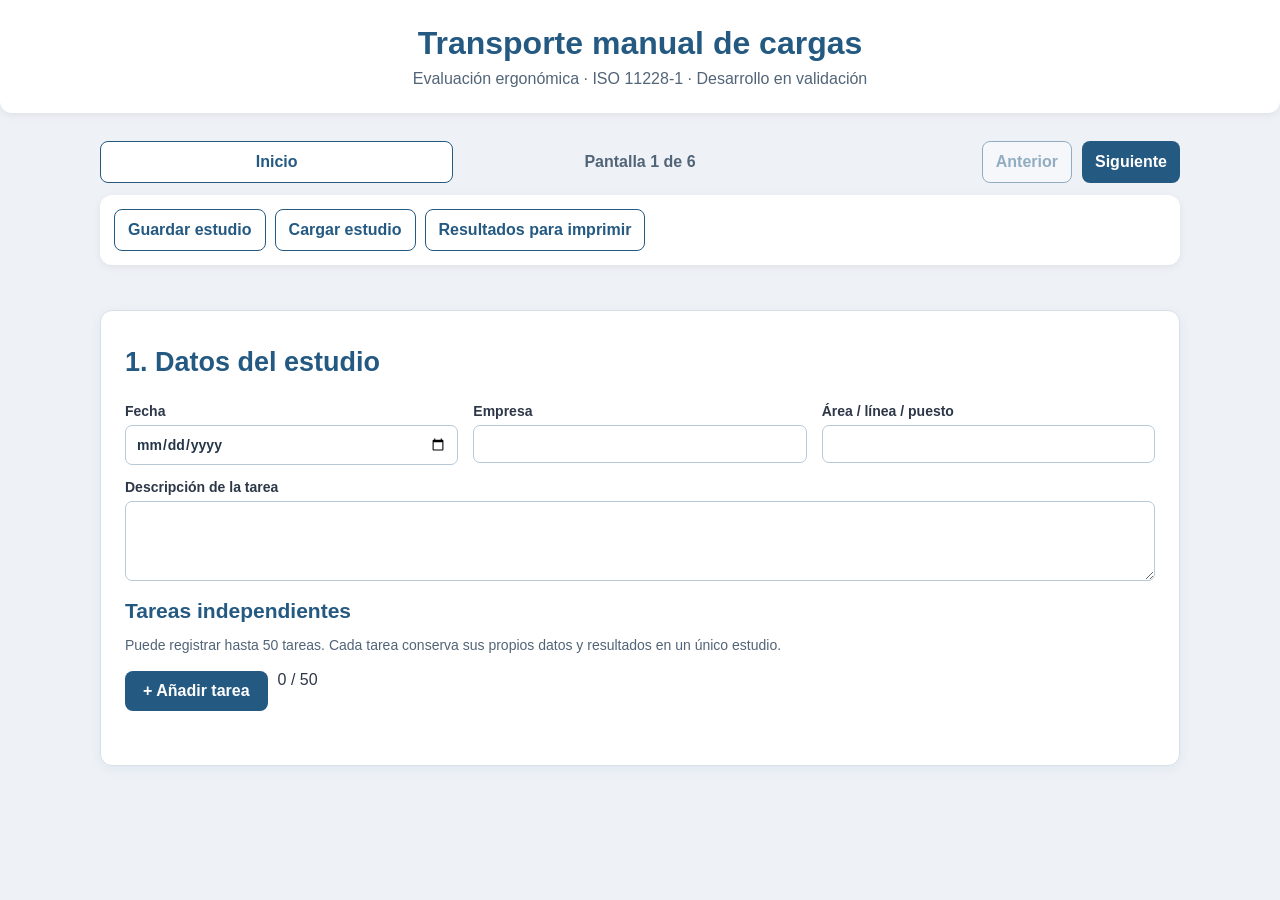
==== index.html @ 878c6d1a "Incorporar pantalla de horario independiente sin trasladar criterios MMC" ====
<!doctype html>
<html lang="es"><head><meta charset="utf-8"><meta name="viewport" content="width=device-width,initial-scale=1"><title>Transporte manual de cargas · Evaluación ergonómica</title>
<style>
:root{font-family:Arial,Helvetica,sans-serif;color:#2d3748;background:#eef2f7}*{box-sizing:border-box}body{margin:0}header{background:#245982;color:white;padding:25px max(24px,calc((100vw - 1120px)/2))}header h1{margin:0 0 8px;font-size:28px}header p{margin:0;color:#e5eff7}main{max-width:1120px;margin:28px auto;padding:0 20px 45px}.panel{background:white;border:1px solid #d7e0e8;border-radius:12px;padding:24px;margin:18px 0;box-shadow:0 3px 12px #163b5910}h2{font-size:21px;color:#245982;margin:0 0 16px}h3{font-size:16px;color:#245982;margin:18px 0 12px}.grid{display:grid;grid-template-columns:repeat(auto-fit,minmax(210px,1fr));gap:15px}.field{display:flex;flex-direction:column;gap:6px;font-size:14px;font-weight:600}input,select,textarea{font:inherit;width:100%;padding:10px;border:1px solid #b8c8d7;border-radius:7px;background:white;color:#253647}textarea{min-height:80px}button{font:inherit;border:0;background:#245982;color:white;border-radius:8px;padding:11px 18px;cursor:pointer;font-weight:600}button.secondary{background:#e8f0f7;color:#245982;border:1px solid #b9cad9}button:focus-visible,input:focus-visible,select:focus-visible{outline:3px solid #7fb2e2;outline-offset:2px}.actions{display:flex;gap:10px;flex-wrap:wrap;margin-top:18px}.muted{color:#526477;font-size:14px}.note{background:#edf4fa;border-left:4px solid #3179b8;padding:12px 15px;margin:14px 0}.warning{background:#fff4e4;border-left:4px solid #b87513;padding:12px 15px;margin:14px 0}.checks{display:grid;grid-template-columns:repeat(auto-fit,minmax(260px,1fr));gap:9px}.checks label{display:flex;gap:8px;align-items:flex-start;font-size:14px}.checks input{width:auto;margin-top:3px}.objects{display:grid;gap:9px}.object{display:grid;grid-template-columns:1fr 1fr auto;gap:10px;align-items:end;padding:12px;background:#f4f7fa;border-radius:8px}.object.ap{grid-template-columns:1fr 1fr}table{border-collapse:collapse;width:100%;font-size:14px}th,td{padding:10px 8px;border-bottom:1px solid #d9e2eb;text-align:right}th:first-child,td:first-child{text-align:left}th{background:#e9f1f8;color:#245982} .scroll{overflow-x:auto}.status{font-weight:700}.good{color:#216c4b}.bad{color:#a43d30}.hidden{display:none!important}@media(max-width:650px){header{padding:22px}header h1{font-size:23px}.panel{padding:17px}.object{grid-template-columns:1fr 1fr}.object button{grid-column:1/-1}th,td{font-size:12px;padding:8px 5px}}@media print{header{background:white;color:black;padding:0}button,.actions{display:none!important}main{margin:0;max-width:none}.panel{box-shadow:none;break-inside:avoid}}

/* Navegacion por pantallas, coherente con MMC Simple */
[hidden]{display:none!important}body{background:#eef2f7}header{background:#fff;color:#245982;text-align:center;border-radius:0 0 12px 12px;box-shadow:0 2px 9px #00000012}header h1{font-size:32px;margin:0 0 8px}header p{color:#526477}.wizard-nav{display:grid;grid-template-columns:1fr 1fr 1fr;align-items:center;gap:10px;margin-bottom:12px}.wizard-nav .wizard-counter{text-align:center;font-weight:700;color:#526477}.wizard-controls{display:flex;justify-content:flex-end;gap:10px}.wizard-nav button,.wizard-toolbar button{padding:11px 13px}.nav-outline{background:#fff;color:#245982;border:1px solid #245982}.nav-outline:hover{background:#e8f0f7}.wizard-toolbar{background:#fff;border-radius:12px;box-shadow:0 2px 8px #0001;padding:14px;display:flex;flex-wrap:wrap;gap:9px;margin-bottom:45px}.wizard-page>.panel{min-height:360px;padding:36px 24px}.wizard-page h2{font-size:27px;margin-bottom:25px}.wizard-page h3{font-size:21px}.wizard-nav button:disabled{opacity:.45;cursor:not-allowed}@media(max-width:650px){.wizard-nav{grid-template-columns:auto 1fr auto}.wizard-toolbar{margin-bottom:20px}.wizard-page>.panel{padding:22px 16px}}
</style></head><body><header><h1>Transporte manual de cargas</h1><p>Evaluación ergonómica · ISO 11228-1 · Desarrollo en validación</p></header><main><nav class="wizard-nav" aria-label="Navegación del estudio"><button type="button" class="nav-outline" id="wizardHome">Inicio</button><span class="wizard-counter">Pantalla <span id="wizardNumber">1</span> de 6</span><span class="wizard-controls"><button type="button" class="nav-outline" id="wizardPrev">Anterior</button><button type="button" id="wizardNext">Siguiente</button></span></nav><div class="wizard-toolbar"><button type="button" class="nav-outline" id="wizardSave">Guardar estudio</button><button type="button" class="nav-outline" id="wizardLoad">Cargar estudio</button><button type="button" class="nav-outline" id="wizardPrint">Resultados para imprimir</button></div><div class="wizard-page" id="wizardPage1"><section class="panel"><h2>1. Datos del estudio</h2><div class="grid"><label class="field">Fecha<input id="date" type="date"></label><label class="field">Empresa<input id="company"></label><label class="field">Área / línea / puesto<input id="area"></label></div><label class="field" style="margin-top:14px">Descripción de la tarea<textarea id="description"></textarea></label></section></div><div class="wizard-page" id="wizardPage2" hidden><section class="panel"><h2>2. Horario de la tarea</h2><p class="muted">Registre el horario de la tarea. La duración neta del transporte debe indicarse expresamente; no se calcula automáticamente a partir de la jornada.</p><div class="grid"><label class="field">Inicio de la tarea<input id="taskStart" type="time"></label><label class="field">Fin de la tarea<input id="taskEnd" type="time"></label><label class="field">Duración neta de transporte (min)<input id="taskNetDuration" type="number" min="0" step="any"></label></div><p class="note">El horario se guarda como información de la tarea. Los criterios de recuperación de MMC Simple no se aplican al transporte.</p></section></div><div class="wizard-page" id="wizardPage3" hidden><section class="panel"><h2>3. Modalidad de evaluación</h2><div class="grid"><label class="field">Tipo de transporte<select id="mode"><option value="constant">Carga constante</option><option value="variable">Carga variable</option><option value="ap">Carga variable de alta precisión</option></select></label></div><p class="muted">Seleccione la modalidad de transporte que corresponda a la tarea evaluada.</p></section></div><div class="wizard-page" id="wizardPage4" hidden><section class="panel"><h2>4. Datos de la operación</h2><div class="grid"><label class="field">Personas trabajadoras expuestas<input id="workers" type="number" min="1" step="1"></label><label class="field">Duración de la jornada (min)<input id="shift" type="number" min="1"></label><label class="field">Duración neta del transporte (min)<input id="duration" type="number" min="1"></label></div><div id="constantFields"><h3>Carga constante</h3><div class="grid"><label class="field">Peso del objeto (kg)<input id="weight" type="number" min="3" step="any"></label><label class="field">Número total de objetos transportados<input id="count" type="number" min="0" step="1"></label></div></div><div id="variableFields" class="hidden"><h3>Objetos transportados</h3><div class="objects" id="objects"></div><div class="actions"><button type="button" class="secondary" id="addObject">Añadir objeto</button></div></div><div id="apFields" class="hidden"><h3>Categorías de masa (alta precisión)</h3><p class="warning">La evaluación de alta precisión no está disponible en esta versión del programa.</p><div class="objects" id="apObjects"></div></div></section></div><div class="wizard-page" id="wizardPage5" hidden><section class="panel"><h2>5. Condiciones de transporte</h2><div class="grid"><label class="field">Manos utilizadas<select id="hands"><option value="">Seleccione</option><option value="one">Una mano</option><option value="both">Ambas manos</option></select></label><label class="field">Distancia recorrida<select id="distance"><option value="">Seleccione</option><option value="1">De 1 a 2 m</option><option value="0.8">Más de 2 a 5 m</option><option value="0.6">Más de 5 a 10 m</option><option value="0.2">Más de 10 a 20 m</option><option value="0">Más de 20 m</option></select></label><label class="field">Altura de transporte de la carga<select id="height"><option value="">Seleccione</option><option value="0">Más de 175 cm</option><option value="0.4">141 a 175 cm</option><option value="0.8">110 a 140 cm</option><option value="1">75 a 110 cm</option><option value="0.8">40 a 74 cm</option><option value="0">Menos de 41 cm</option></select></label></div><h3>Otros factores</h3><div class="checks" id="factors"></div><div class="note">Los factores seleccionados se tienen en cuenta en el cálculo del índice de riesgo.</div></section></div><div class="wizard-page" id="wizardPage6" hidden><section class="panel"><h2>6. Resultados</h2><div class="actions"><button id="calculate">Calcular evaluación</button><button class="secondary" id="save">Guardar JSON</button><button class="secondary" id="load">Cargar JSON</button><button class="secondary" id="print">Imprimir</button><input class="hidden" id="file" type="file" accept=".json,application/json"></div><div id="messages" role="status" aria-live="polite"></div><div id="results" class="hidden"><h3>Datos calculados</h3><div id="summary"></div><h3>Masa acumulada e índices por periodo</h3><div class="scroll"><table><thead><tr><th>Periodo</th><th>Masa (kg)</th><th>Límite corregido (kg)</th><th>IR</th><th>Clasificación</th></tr></thead><tbody id="periods"></tbody></table></div><p class="muted">IR ≤ 1: riesgo bajo o tolerable. IR > 1: riesgo importante.</p></div></section></div></main><script>
'use strict';
const $=id=>document.getElementById(id);
const factors=['Restricciones posturales','Objeto inestable','Agarre malo','Objeto obstaculiza la visión','Alcance horizontal (agarre) > 40 cm','Malas condiciones atmosféricas (polvo, humos, etc.)','Superficies para caminar deficientes o dañadas','Obstáculos físicos en la ruta de transporte','Espacio libre limitado','Espacio de maniobra limitado o restringido','Ritmo estricto de trabajo','Múltiples tareas que se están realizando','Ambiente ruidoso'];
const periods=[['kg/min',1,75],['kg/hora',60,2500],['kg/2 horas',120,3400],['kg/3 horas',180,4200],['kg/4 horas',240,5000],['kg/5 horas',300,5600],['kg/6-8 horas',360,6000]];
const categories=[]; // Modalidad de alta precisión no habilitada.
$('factors').innerHTML=factors.map((x,i)=>'<label><input type="checkbox" id="factor'+i+'"><span>'+x+'</span></label>').join('');
$('apObjects').innerHTML=categories.map((x,i)=>'<div class="object ap"><label class="field">'+x.label+' (peso representativo: '+x.weight+' kg)<input type="number" min="0" step="1" id="ap'+i+'" value="0"></label></div>').join('');
let objectId=0;
function addObject(weight='',count=''){if($('objects').children.length>=6)return;const div=document.createElement('div');div.className='object';div.innerHTML='<label class="field">Peso (kg)<input class="objectWeight" type="number" min="3" step="any"></label><label class="field">N.º de objetos<input class="objectCount" type="number" min="0" step="1"></label><button type="button" class="secondary removeObject">Eliminar</button>';div.querySelector('.objectWeight').value=weight;div.querySelector('.objectCount').value=count;div.querySelector('button').onclick=()=>{div.remove();setStudyDirty(true);};$('objects').append(div);$('addObject').disabled=$('objects').children.length>=6;}
$('addObject').onclick=()=>addObject();$('objects').addEventListener('click',()=>{$('addObject').disabled=$('objects').children.length>=6;});
addObject();
$('mode').onchange=()=>{const m=$('mode').value;$('constantFields').classList.toggle('hidden',m!=='constant');$('variableFields').classList.toggle('hidden',m!=='variable');$('apFields').classList.toggle('hidden',m!=='ap');$('results').classList.add('hidden');};
const num=id=>Number($(id).value), valid=(n,min=0)=>Number.isFinite(n)&&n>=min;
const fmt=n=>Number.isFinite(n)?n.toLocaleString('es-ES',{maximumFractionDigits:4}):'—';
function evaluate(){const mode=$('mode').value,workers=num('workers'),duration=num('duration'),shift=num('shift');if(!Number.isInteger(workers)||workers<1||!valid(duration,1)||!valid(shift,1)||duration>shift)throw Error('Revise las personas expuestas y las duraciones: deben ser positivas y el transporte no puede superar la jornada.');
let items=[];
if(mode==='constant')items=[{weight:num('weight'),count:num('count')}];
else if(mode==='variable')items=[...$('objects').children].map(el=>({weight:Number(el.querySelector('.objectWeight').value),count:Number(el.querySelector('.objectCount').value)}));
else throw Error('La modalidad de alta precisión no está disponible en esta versión.');
if(!items.length|| (mode==='constant'&&(!$('weight').value||!$('count').value)) || (mode==='variable'&&[...$('objects').children].some(el=>!el.querySelector('.objectWeight').value||!el.querySelector('.objectCount').value)) ||items.some(x=>!valid(x.weight,3)||!Number.isInteger(x.count)||x.count<0)||items.every(x=>x.count===0))throw Error('Introduzca pesos válidos (al menos 3 kg) y cantidades enteras; debe existir al menos un objeto transportado.');
if(!['one','both'].includes($('hands').value)||$('distance').value===''||$('height').value==='')throw Error('Seleccione manos utilizadas, distancia y altura.');
// Multiplicadores de las condiciones de transporte.\nconst mhand=$('hands').value==='one'?.6:1,mdist=num('distance'),mpost=num('height'),nFactors=factors.filter((_,i)=>$('factor'+i).checked).length,madd=nFactors===0?1:nFactors===1?.8:.7;
const sorted=[mdist,mpost,madd].sort((a,b)=>a-b),reduction=mhand*sorted[0]*sorted[1];
const totalMass=items.reduce((s,x)=>s+x.weight*x.count,0),massMinute=totalMass/(duration*workers);
const rows=periods.map(([name,minutes,reference],i)=>{const applicable=i===0||duration>=minutes;const mass=applicable?massMinute*(i===6?duration:minutes):null;const limit=reference*reduction;const ir=mass===null||limit===0?null:mass/limit;return{name,mass,limit,ir,applicable};});
return{mode,workers,duration,shift,items,totalMass,massMinute,mhand,mdist,mpost,madd,reduction,nFactors,rows};}
function render(){try{const r=evaluate();$('messages').innerHTML=r.reduction===0?'<div class="warning">El factor de reducción es cero. No es posible obtener un índice numérico finito; no se clasifica la tarea como riesgo bajo.</div>':'';
$('summary').textContent='Masa acumulada total: '+fmt(r.totalMass)+' kg · Frecuencia ponderada: '+fmt(r.massMinute)+' kg/min/persona · Factor de reducción: '+fmt(r.reduction)+' · Factores adicionales marcados: '+r.nFactors;
$('periods').innerHTML=r.rows.map(x=>'<tr><td>'+x.name+'</td><td>'+ (x.mass===null?'No aplica':fmt(x.mass))+'</td><td>'+fmt(x.limit)+'</td><td>'+fmt(x.ir)+'</td><td class="status '+(x.ir===null?'':x.ir<=1?'good':'bad')+'">'+(x.mass===null?'No aplica':x.ir===null?'No calculable':x.ir<=1?'Bajo o tolerable':'Importante')+'</td></tr>').join('');
$('results').classList.remove('hidden');}catch(e){$('results').classList.add('hidden');$('messages').innerHTML='<div class="warning"></div>';$('messages').firstElementChild.textContent=e.message;}}
$('calculate').onclick=render;$('print').onclick=()=>window.print();
const fields=['date','company','area','description','workers','shift','duration','weight','count','hands','distance','height'];
let studyDirty=false,studyFileHandle=null,studyFileName='transporte-cargas.json';
const saveButtons=()=>[$('save'),$('wizardSave')];
function setStudyDirty(value){studyDirty=value;saveButtons().forEach(b=>{b.title=value?'Hay cambios sin guardar':'Estudio guardado o sin cambios';});}
function studyState(){return {version:1,method:'transporte',mode:$('mode').value,fields:Object.fromEntries(fields.map(id=>[id,$(id).value])),factors:factors.map((_,i)=>$('factor'+i).checked),objects:[...$('objects').children].map(el=>({weight:el.querySelector('.objectWeight').value,count:el.querySelector('.objectCount').value})),ap:categories.map((_,i)=>$('ap'+i).value)};}
function studyJson(){return JSON.stringify(studyState(),null,2);}
function normalizeFileName(name){const trimmed=String(name||'').trim();if(!trimmed||/[\\/<>:"|?*]/.test(trimmed)||trimmed==='.'||trimmed==='..')return null;return /\.json$/i.test(trimmed)?trimmed:trimmed+'.json';}
async function saveStudy(){
 const data=studyJson(),blob=new Blob([data],{type:'application/json'});
 try{
  if(typeof window.showSaveFilePicker==='function'){
   const handle=await window.showSaveFilePicker({suggestedName:studyFileName,types:[{description:'Estudio de transporte (JSON)',accept:{'application/json':['.json']}}]});
   const writer=await handle.createWritable();await writer.write(blob);await writer.close();
   studyFileHandle=handle;studyFileName=handle.name||studyFileName;
  }else{
   const name=window.prompt('Nombre del archivo JSON que desea guardar:',studyFileName);
   if(name===null)return;
   const validName=normalizeFileName(name);if(!validName){alert('Introduzca un nombre de archivo válido.');return;}
   studyFileName=validName;
   const url=URL.createObjectURL(blob),link=document.createElement('a');
   link.href=url;link.download=studyFileName;document.body.append(link);link.click();link.remove();
   setTimeout(()=>URL.revokeObjectURL(url),60000);
   $('messages').textContent='Descarga iniciada. La carpeta de destino depende de la configuración de su navegador; compruebe que el archivo se ha guardado.';
   return; // Una descarga no confirma que el archivo haya quedado guardado.
  }
  setStudyDirty(studyJson()!==data);
  $('messages').textContent=studyDirty?'Archivo guardado; hay cambios posteriores pendientes.':'Estudio guardado como '+studyFileName+'.';
 }catch(err){if(err.name==='AbortError')return;$('messages').textContent='No se pudo guardar el estudio: '+err.message;}
}
$('save').onclick=saveStudy;
document.addEventListener('input',e=>{if(e.target.matches('input,select,textarea')&&e.target.id!=='file')setStudyDirty(true);},true);
document.addEventListener('change',e=>{if(e.target.matches('input,select,textarea')&&e.target.id!=='file')setStudyDirty(true);},true);
$('addObject').addEventListener('click',()=>setStudyDirty(true));
$('objects').addEventListener('click',e=>{if(e.target.closest('.removeObject'))setStudyDirty(true);});
window.addEventListener('beforeunload',e=>{if(!studyDirty)return;e.preventDefault();e.returnValue='';});
$('load').onclick=()=>{if(studyDirty&&!confirm('Hay cambios sin guardar. ¿Desea descartarlos y cargar otro estudio?'))return;$('file').click();};$('file').onchange=async e=>{try{const data=JSON.parse(await e.target.files[0].text());if(data.method!=='transporte'||data.version!==1||!['constant','variable','ap'].includes(data.mode))throw Error('Archivo incompatible.');$('mode').value=data.mode;$('mode').onchange();for(const id of fields)if(data.fields&&typeof data.fields[id]==='string')$(id).value=data.fields[id];factors.forEach((_,i)=>{$('factor'+i).checked=data.factors?.[i]===true});$('objects').innerHTML='';(data.objects||[]).slice(0,6).forEach(x=>addObject(x.weight,x.count));if(!$('objects').children.length)addObject();categories.forEach((_,i)=>{$('ap'+i).value=data.ap?.[i]??0});studyFileHandle=null;studyFileName=normalizeFileName(e.target.files[0].name)||'transporte-cargas.json';setStudyDirty(false);$('messages').textContent='Evaluación cargada. Pulse Calcular evaluación para obtener resultados.';}catch(err){$('messages').textContent='No se pudo cargar el archivo: '+err.message;}finally{e.target.value='';}};

// Flujo de trabajo de cinco pantallas basado en la navegacion de MMC Simple.
let wizardPage=1;
function showWizardPage(page){wizardPage=Math.min(6,Math.max(1,page));document.querySelectorAll('.wizard-page').forEach((el,i)=>el.hidden=i!==wizardPage-1);$('wizardNumber').textContent=String(wizardPage);$('wizardPrev').disabled=wizardPage===1;$('wizardNext').disabled=wizardPage===6;window.scrollTo({top:0,behavior:'smooth'});}
$('wizardHome').onclick=()=>showWizardPage(1);
$('wizardPrev').onclick=()=>showWizardPage(wizardPage-1);
$('wizardNext').onclick=()=>showWizardPage(wizardPage+1);
$('wizardSave').onclick=()=>$('save').click();
$('wizardLoad').onclick=()=>$('load').click();
$('wizardPrint').onclick=()=>{showWizardPage(6);setTimeout(()=>window.print(),120)};
showWizardPage(1);
</script><script src="tasks.js"></script></body></html>
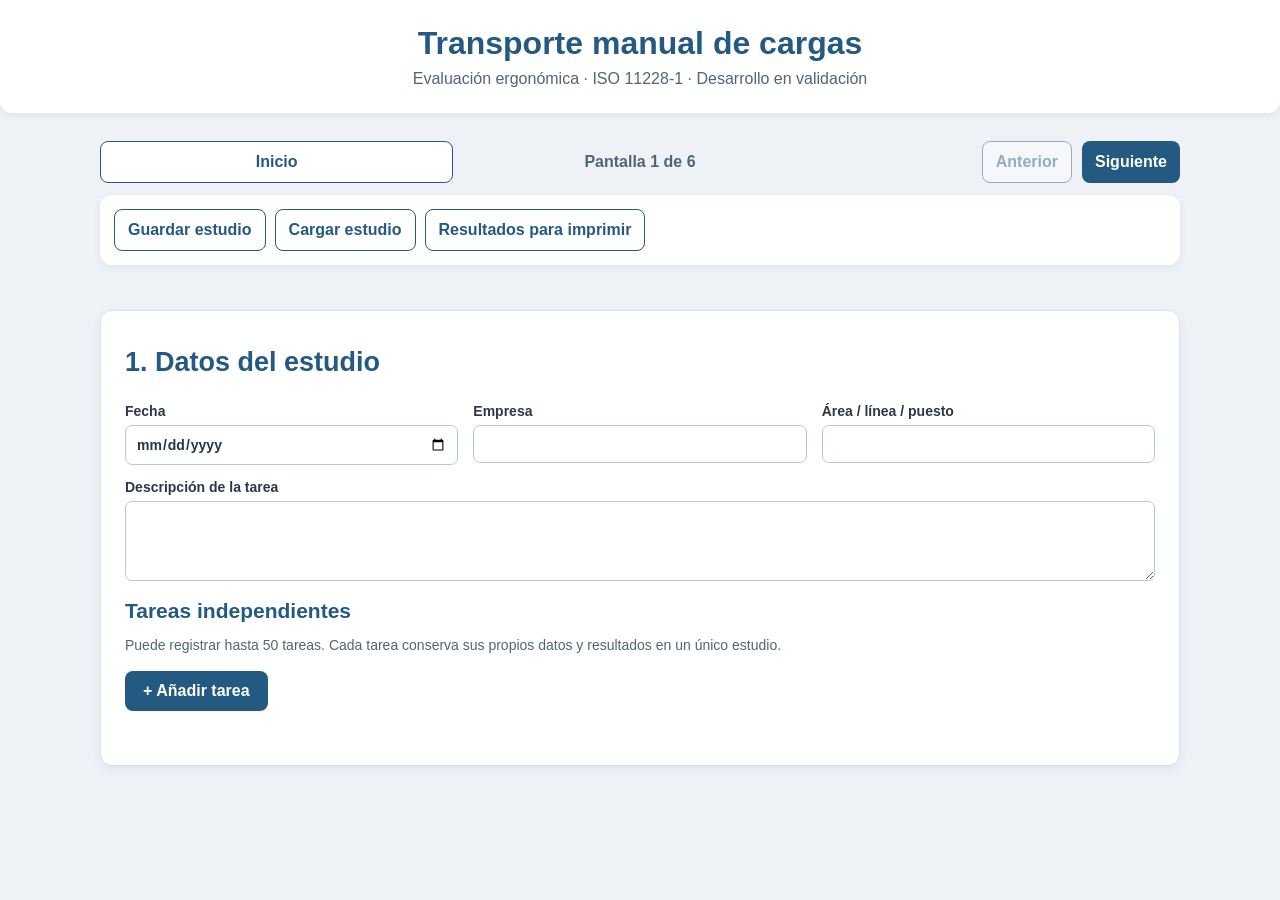
==== commit a168e334: "Preparar registro de jornada completa mediante tramos de actividad" ====
--- a/index.html
+++ b/index.html
@@ -5,7 +5,7 @@
 
 /* Navegacion por pantallas, coherente con MMC Simple */
 [hidden]{display:none!important}body{background:#eef2f7}header{background:#fff;color:#245982;text-align:center;border-radius:0 0 12px 12px;box-shadow:0 2px 9px #00000012}header h1{font-size:32px;margin:0 0 8px}header p{color:#526477}.wizard-nav{display:grid;grid-template-columns:1fr 1fr 1fr;align-items:center;gap:10px;margin-bottom:12px}.wizard-nav .wizard-counter{text-align:center;font-weight:700;color:#526477}.wizard-controls{display:flex;justify-content:flex-end;gap:10px}.wizard-nav button,.wizard-toolbar button{padding:11px 13px}.nav-outline{background:#fff;color:#245982;border:1px solid #245982}.nav-outline:hover{background:#e8f0f7}.wizard-toolbar{background:#fff;border-radius:12px;box-shadow:0 2px 8px #0001;padding:14px;display:flex;flex-wrap:wrap;gap:9px;margin-bottom:45px}.wizard-page>.panel{min-height:360px;padding:36px 24px}.wizard-page h2{font-size:27px;margin-bottom:25px}.wizard-page h3{font-size:21px}.wizard-nav button:disabled{opacity:.45;cursor:not-allowed}@media(max-width:650px){.wizard-nav{grid-template-columns:auto 1fr auto}.wizard-toolbar{margin-bottom:20px}.wizard-page>.panel{padding:22px 16px}}
-</style></head><body><header><h1>Transporte manual de cargas</h1><p>Evaluación ergonómica · ISO 11228-1 · Desarrollo en validación</p></header><main><nav class="wizard-nav" aria-label="Navegación del estudio"><button type="button" class="nav-outline" id="wizardHome">Inicio</button><span class="wizard-counter">Pantalla <span id="wizardNumber">1</span> de 6</span><span class="wizard-controls"><button type="button" class="nav-outline" id="wizardPrev">Anterior</button><button type="button" id="wizardNext">Siguiente</button></span></nav><div class="wizard-toolbar"><button type="button" class="nav-outline" id="wizardSave">Guardar estudio</button><button type="button" class="nav-outline" id="wizardLoad">Cargar estudio</button><button type="button" class="nav-outline" id="wizardPrint">Resultados para imprimir</button></div><div class="wizard-page" id="wizardPage1"><section class="panel"><h2>1. Datos del estudio</h2><div class="grid"><label class="field">Fecha<input id="date" type="date"></label><label class="field">Empresa<input id="company"></label><label class="field">Área / línea / puesto<input id="area"></label></div><label class="field" style="margin-top:14px">Descripción de la tarea<textarea id="description"></textarea></label></section></div><div class="wizard-page" id="wizardPage2" hidden><section class="panel"><h2>2. Horario de la tarea</h2><p class="muted">Registre el horario de la tarea. La duración neta del transporte debe indicarse expresamente; no se calcula automáticamente a partir de la jornada.</p><div class="grid"><label class="field">Inicio de la tarea<input id="taskStart" type="time"></label><label class="field">Fin de la tarea<input id="taskEnd" type="time"></label><label class="field">Duración neta de transporte (min)<input id="taskNetDuration" type="number" min="0" step="any"></label></div><p class="note">El horario se guarda como información de la tarea. Los criterios de recuperación de MMC Simple no se aplican al transporte.</p></section></div><div class="wizard-page" id="wizardPage3" hidden><section class="panel"><h2>3. Modalidad de evaluación</h2><div class="grid"><label class="field">Tipo de transporte<select id="mode"><option value="constant">Carga constante</option><option value="variable">Carga variable</option><option value="ap">Carga variable de alta precisión</option></select></label></div><p class="muted">Seleccione la modalidad de transporte que corresponda a la tarea evaluada.</p></section></div><div class="wizard-page" id="wizardPage4" hidden><section class="panel"><h2>4. Datos de la operación</h2><div class="grid"><label class="field">Personas trabajadoras expuestas<input id="workers" type="number" min="1" step="1"></label><label class="field">Duración de la jornada (min)<input id="shift" type="number" min="1"></label><label class="field">Duración neta del transporte (min)<input id="duration" type="number" min="1"></label></div><div id="constantFields"><h3>Carga constante</h3><div class="grid"><label class="field">Peso del objeto (kg)<input id="weight" type="number" min="3" step="any"></label><label class="field">Número total de objetos transportados<input id="count" type="number" min="0" step="1"></label></div></div><div id="variableFields" class="hidden"><h3>Objetos transportados</h3><div class="objects" id="objects"></div><div class="actions"><button type="button" class="secondary" id="addObject">Añadir objeto</button></div></div><div id="apFields" class="hidden"><h3>Categorías de masa (alta precisión)</h3><p class="warning">La evaluación de alta precisión no está disponible en esta versión del programa.</p><div class="objects" id="apObjects"></div></div></section></div><div class="wizard-page" id="wizardPage5" hidden><section class="panel"><h2>5. Condiciones de transporte</h2><div class="grid"><label class="field">Manos utilizadas<select id="hands"><option value="">Seleccione</option><option value="one">Una mano</option><option value="both">Ambas manos</option></select></label><label class="field">Distancia recorrida<select id="distance"><option value="">Seleccione</option><option value="1">De 1 a 2 m</option><option value="0.8">Más de 2 a 5 m</option><option value="0.6">Más de 5 a 10 m</option><option value="0.2">Más de 10 a 20 m</option><option value="0">Más de 20 m</option></select></label><label class="field">Altura de transporte de la carga<select id="height"><option value="">Seleccione</option><option value="0">Más de 175 cm</option><option value="0.4">141 a 175 cm</option><option value="0.8">110 a 140 cm</option><option value="1">75 a 110 cm</option><option value="0.8">40 a 74 cm</option><option value="0">Menos de 41 cm</option></select></label></div><h3>Otros factores</h3><div class="checks" id="factors"></div><div class="note">Los factores seleccionados se tienen en cuenta en el cálculo del índice de riesgo.</div></section></div><div class="wizard-page" id="wizardPage6" hidden><section class="panel"><h2>6. Resultados</h2><div class="actions"><button id="calculate">Calcular evaluación</button><button class="secondary" id="save">Guardar JSON</button><button class="secondary" id="load">Cargar JSON</button><button class="secondary" id="print">Imprimir</button><input class="hidden" id="file" type="file" accept=".json,application/json"></div><div id="messages" role="status" aria-live="polite"></div><div id="results" class="hidden"><h3>Datos calculados</h3><div id="summary"></div><h3>Masa acumulada e índices por periodo</h3><div class="scroll"><table><thead><tr><th>Periodo</th><th>Masa (kg)</th><th>Límite corregido (kg)</th><th>IR</th><th>Clasificación</th></tr></thead><tbody id="periods"></tbody></table></div><p class="muted">IR ≤ 1: riesgo bajo o tolerable. IR > 1: riesgo importante.</p></div></section></div></main><script>
+</style></head><body><header><h1>Transporte manual de cargas</h1><p>Evaluación ergonómica · ISO 11228-1 · Desarrollo en validación</p></header><main><nav class="wizard-nav" aria-label="Navegación del estudio"><button type="button" class="nav-outline" id="wizardHome">Inicio</button><span class="wizard-counter">Pantalla <span id="wizardNumber">1</span> de 6</span><span class="wizard-controls"><button type="button" class="nav-outline" id="wizardPrev">Anterior</button><button type="button" id="wizardNext">Siguiente</button></span></nav><div class="wizard-toolbar"><button type="button" class="nav-outline" id="wizardSave">Guardar estudio</button><button type="button" class="nav-outline" id="wizardLoad">Cargar estudio</button><button type="button" class="nav-outline" id="wizardPrint">Resultados para imprimir</button></div><div class="wizard-page" id="wizardPage1"><section class="panel"><h2>1. Datos del estudio</h2><div class="grid"><label class="field">Fecha<input id="date" type="date"></label><label class="field">Empresa<input id="company"></label><label class="field">Área / línea / puesto<input id="area"></label></div><label class="field" style="margin-top:14px">Descripción de la tarea<textarea id="description"></textarea></label></section></div><div class="wizard-page" id="wizardPage2" hidden><section class="panel"><h2>2. Horario de la tarea</h2><p class="muted">Registre la jornada completa mediante tramos consecutivos de transporte, otras tareas o descanso. Cada minuto debe pertenecer a un único tramo. Solo los tramos de transporte cuentan para la duración neta.</p><div class="grid"><label class="field">Inicio de jornada<input id="shiftStart" type="time" step="60"></label><label class="field">Fin de jornada<input id="shiftEnd" type="time" step="60"></label><label class="field"><span><input id="shiftOvernight" type="checkbox" style="width:auto"> El fin corresponde al día siguiente</span></label></div><div class="actions"><button type="button" id="addScheduleBlock">+ Añadir tramo</button><span id="scheduleCount"></span></div><div id="scheduleBlocks" class="schedule-blocks"></div><div id="scheduleFeedback" role="status" aria-live="polite"></div><div id="scheduleBreakdown"></div><p class="note">Los descansos y otras tareas se registran para documentar la jornada, sin aplicar multiplicadores de recuperación.</p></section></div><div class="wizard-page" id="wizardPage3" hidden><section class="panel"><h2>3. Modalidad de evaluación</h2><div class="grid"><label class="field">Tipo de transporte<select id="mode"><option value="constant">Carga constante</option><option value="variable">Carga variable</option><option value="ap">Carga variable de alta precisión</option></select></label></div><p class="muted">Seleccione la modalidad de transporte que corresponda a la tarea evaluada.</p></section></div><div class="wizard-page" id="wizardPage4" hidden><section class="panel"><h2>4. Datos de la operación</h2><div class="grid"><label class="field">Personas trabajadoras expuestas<input id="workers" type="number" min="1" step="1"></label><label class="field">Duración de la jornada (min)<input id="shift" type="number" min="1"></label><label class="field">Duración neta del transporte (min)<input id="duration" type="number" min="1"></label></div><div id="constantFields"><h3>Carga constante</h3><div class="grid"><label class="field">Peso del objeto (kg)<input id="weight" type="number" min="3" step="any"></label><label class="field">Número total de objetos transportados<input id="count" type="number" min="0" step="1"></label></div></div><div id="variableFields" class="hidden"><h3>Objetos transportados</h3><div class="objects" id="objects"></div><div class="actions"><button type="button" class="secondary" id="addObject">Añadir objeto</button></div></div><div id="apFields" class="hidden"><h3>Categorías de masa (alta precisión)</h3><p class="warning">La evaluación de alta precisión no está disponible en esta versión del programa.</p><div class="objects" id="apObjects"></div></div></section></div><div class="wizard-page" id="wizardPage5" hidden><section class="panel"><h2>5. Condiciones de transporte</h2><div class="grid"><label class="field">Manos utilizadas<select id="hands"><option value="">Seleccione</option><option value="one">Una mano</option><option value="both">Ambas manos</option></select></label><label class="field">Distancia recorrida<select id="distance"><option value="">Seleccione</option><option value="1">De 1 a 2 m</option><option value="0.8">Más de 2 a 5 m</option><option value="0.6">Más de 5 a 10 m</option><option value="0.2">Más de 10 a 20 m</option><option value="0">Más de 20 m</option></select></label><label class="field">Altura de transporte de la carga<select id="height"><option value="">Seleccione</option><option value="0">Más de 175 cm</option><option value="0.4">141 a 175 cm</option><option value="0.8">110 a 140 cm</option><option value="1">75 a 110 cm</option><option value="0.8">40 a 74 cm</option><option value="0">Menos de 41 cm</option></select></label></div><h3>Otros factores</h3><div class="checks" id="factors"></div><div class="note">Los factores seleccionados se tienen en cuenta en el cálculo del índice de riesgo.</div></section></div><div class="wizard-page" id="wizardPage6" hidden><section class="panel"><h2>6. Resultados</h2><div class="actions"><button id="calculate">Calcular evaluación</button><button class="secondary" id="save">Guardar JSON</button><button class="secondary" id="load">Cargar JSON</button><button class="secondary" id="print">Imprimir</button><input class="hidden" id="file" type="file" accept=".json,application/json"></div><div id="messages" role="status" aria-live="polite"></div><div id="results" class="hidden"><h3>Datos calculados</h3><div id="summary"></div><h3>Masa acumulada e índices por periodo</h3><div class="scroll"><table><thead><tr><th>Periodo</th><th>Masa (kg)</th><th>Límite corregido (kg)</th><th>IR</th><th>Clasificación</th></tr></thead><tbody id="periods"></tbody></table></div><p class="muted">IR ≤ 1: riesgo bajo o tolerable. IR > 1: riesgo importante.</p></div></section></div></main><script>
 'use strict';
 const $=id=>document.getElementById(id);
 const factors=['Restricciones posturales','Objeto inestable','Agarre malo','Objeto obstaculiza la visión','Alcance horizontal (agarre) > 40 cm','Malas condiciones atmosféricas (polvo, humos, etc.)','Superficies para caminar deficientes o dañadas','Obstáculos físicos en la ruta de transporte','Espacio libre limitado','Espacio de maniobra limitado o restringido','Ritmo estricto de trabajo','Múltiples tareas que se están realizando','Ambiente ruidoso'];
@@ -84,4 +84,4 @@
 $('wizardLoad').onclick=()=>$('load').click();
 $('wizardPrint').onclick=()=>{showWizardPage(6);setTimeout(()=>window.print(),120)};
 showWizardPage(1);
-</script><script src="tasks.js"></script></body></html>+</script><script src="tasks.js"></script><script src="schedule.js"></script></body></html>
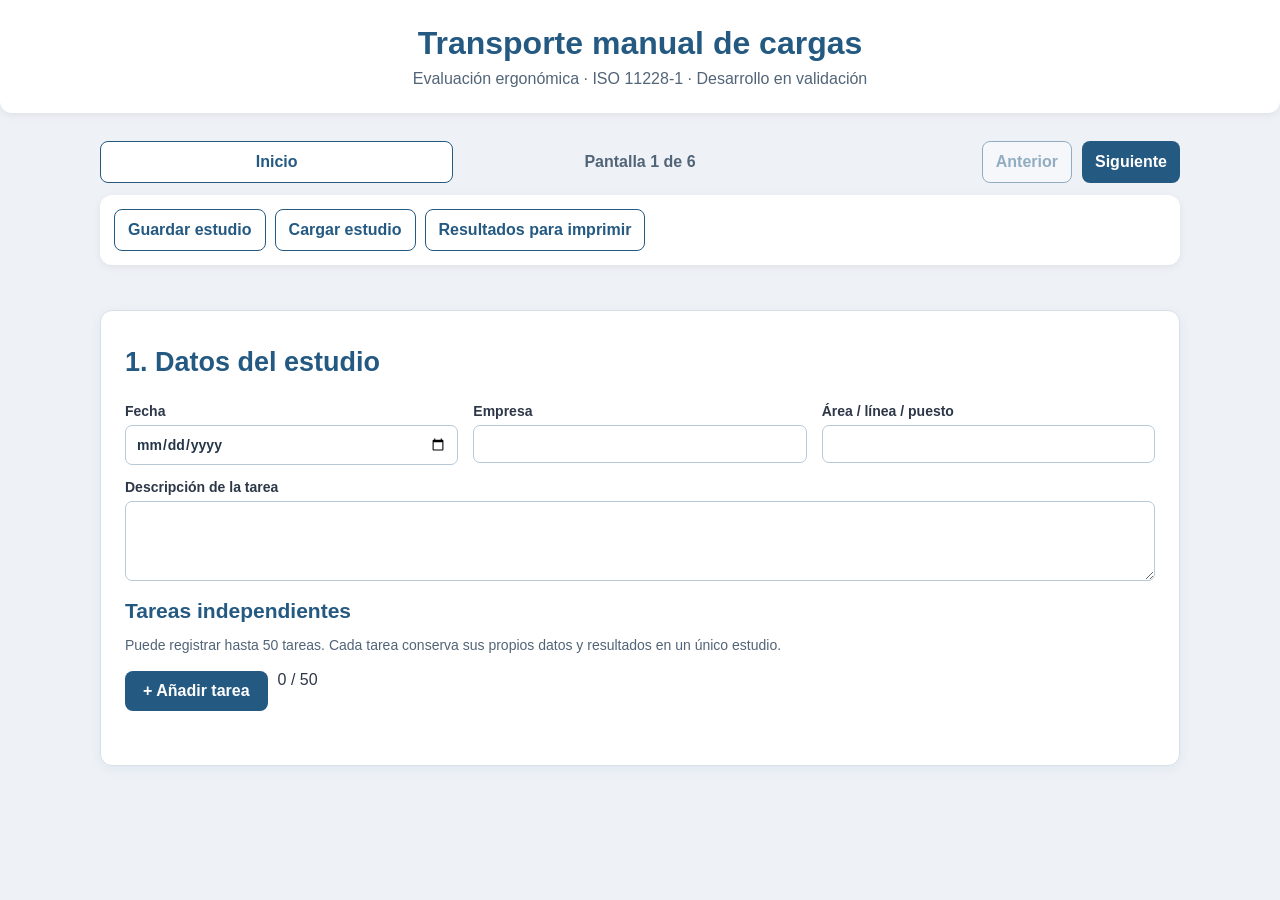
==== commit 2f8b8b49: "Actualizar carga de scripts de tareas y horarios" ====
--- a/index.html
+++ b/index.html
@@ -5,7 +5,7 @@
 
 /* Navegacion por pantallas, coherente con MMC Simple */
 [hidden]{display:none!important}body{background:#eef2f7}header{background:#fff;color:#245982;text-align:center;border-radius:0 0 12px 12px;box-shadow:0 2px 9px #00000012}header h1{font-size:32px;margin:0 0 8px}header p{color:#526477}.wizard-nav{display:grid;grid-template-columns:1fr 1fr 1fr;align-items:center;gap:10px;margin-bottom:12px}.wizard-nav .wizard-counter{text-align:center;font-weight:700;color:#526477}.wizard-controls{display:flex;justify-content:flex-end;gap:10px}.wizard-nav button,.wizard-toolbar button{padding:11px 13px}.nav-outline{background:#fff;color:#245982;border:1px solid #245982}.nav-outline:hover{background:#e8f0f7}.wizard-toolbar{background:#fff;border-radius:12px;box-shadow:0 2px 8px #0001;padding:14px;display:flex;flex-wrap:wrap;gap:9px;margin-bottom:45px}.wizard-page>.panel{min-height:360px;padding:36px 24px}.wizard-page h2{font-size:27px;margin-bottom:25px}.wizard-page h3{font-size:21px}.wizard-nav button:disabled{opacity:.45;cursor:not-allowed}@media(max-width:650px){.wizard-nav{grid-template-columns:auto 1fr auto}.wizard-toolbar{margin-bottom:20px}.wizard-page>.panel{padding:22px 16px}}
-</style></head><body><header><h1>Transporte manual de cargas</h1><p>Evaluación ergonómica · ISO 11228-1 · Desarrollo en validación</p></header><main><nav class="wizard-nav" aria-label="Navegación del estudio"><button type="button" class="nav-outline" id="wizardHome">Inicio</button><span class="wizard-counter">Pantalla <span id="wizardNumber">1</span> de 6</span><span class="wizard-controls"><button type="button" class="nav-outline" id="wizardPrev">Anterior</button><button type="button" id="wizardNext">Siguiente</button></span></nav><div class="wizard-toolbar"><button type="button" class="nav-outline" id="wizardSave">Guardar estudio</button><button type="button" class="nav-outline" id="wizardLoad">Cargar estudio</button><button type="button" class="nav-outline" id="wizardPrint">Resultados para imprimir</button></div><div class="wizard-page" id="wizardPage1"><section class="panel"><h2>1. Datos del estudio</h2><div class="grid"><label class="field">Fecha<input id="date" type="date"></label><label class="field">Empresa<input id="company"></label><label class="field">Área / línea / puesto<input id="area"></label></div><label class="field" style="margin-top:14px">Descripción de la tarea<textarea id="description"></textarea></label></section></div><div class="wizard-page" id="wizardPage2" hidden><section class="panel"><h2>2. Horario de la tarea</h2><p class="muted">Registre la jornada completa mediante tramos consecutivos de transporte, otras tareas o descanso. Cada minuto debe pertenecer a un único tramo. Solo los tramos de transporte cuentan para la duración neta.</p><div class="grid"><label class="field">Inicio de jornada<input id="shiftStart" type="time" step="60"></label><label class="field">Fin de jornada<input id="shiftEnd" type="time" step="60"></label><label class="field"><span><input id="shiftOvernight" type="checkbox" style="width:auto"> El fin corresponde al día siguiente</span></label></div><div class="actions"><button type="button" id="addScheduleBlock">+ Añadir tramo</button><span id="scheduleCount"></span></div><div id="scheduleBlocks" class="schedule-blocks"></div><div id="scheduleFeedback" role="status" aria-live="polite"></div><div id="scheduleBreakdown"></div><p class="note">Los descansos y otras tareas se registran para documentar la jornada, sin aplicar multiplicadores de recuperación.</p></section></div><div class="wizard-page" id="wizardPage3" hidden><section class="panel"><h2>3. Modalidad de evaluación</h2><div class="grid"><label class="field">Tipo de transporte<select id="mode"><option value="constant">Carga constante</option><option value="variable">Carga variable</option><option value="ap">Carga variable de alta precisión</option></select></label></div><p class="muted">Seleccione la modalidad de transporte que corresponda a la tarea evaluada.</p></section></div><div class="wizard-page" id="wizardPage4" hidden><section class="panel"><h2>4. Datos de la operación</h2><div class="grid"><label class="field">Personas trabajadoras expuestas<input id="workers" type="number" min="1" step="1"></label><label class="field">Duración de la jornada (min)<input id="shift" type="number" min="1"></label><label class="field">Duración neta del transporte (min)<input id="duration" type="number" min="1"></label></div><div id="constantFields"><h3>Carga constante</h3><div class="grid"><label class="field">Peso del objeto (kg)<input id="weight" type="number" min="3" step="any"></label><label class="field">Número total de objetos transportados<input id="count" type="number" min="0" step="1"></label></div></div><div id="variableFields" class="hidden"><h3>Objetos transportados</h3><div class="objects" id="objects"></div><div class="actions"><button type="button" class="secondary" id="addObject">Añadir objeto</button></div></div><div id="apFields" class="hidden"><h3>Categorías de masa (alta precisión)</h3><p class="warning">La evaluación de alta precisión no está disponible en esta versión del programa.</p><div class="objects" id="apObjects"></div></div></section></div><div class="wizard-page" id="wizardPage5" hidden><section class="panel"><h2>5. Condiciones de transporte</h2><div class="grid"><label class="field">Manos utilizadas<select id="hands"><option value="">Seleccione</option><option value="one">Una mano</option><option value="both">Ambas manos</option></select></label><label class="field">Distancia recorrida<select id="distance"><option value="">Seleccione</option><option value="1">De 1 a 2 m</option><option value="0.8">Más de 2 a 5 m</option><option value="0.6">Más de 5 a 10 m</option><option value="0.2">Más de 10 a 20 m</option><option value="0">Más de 20 m</option></select></label><label class="field">Altura de transporte de la carga<select id="height"><option value="">Seleccione</option><option value="0">Más de 175 cm</option><option value="0.4">141 a 175 cm</option><option value="0.8">110 a 140 cm</option><option value="1">75 a 110 cm</option><option value="0.8">40 a 74 cm</option><option value="0">Menos de 41 cm</option></select></label></div><h3>Otros factores</h3><div class="checks" id="factors"></div><div class="note">Los factores seleccionados se tienen en cuenta en el cálculo del índice de riesgo.</div></section></div><div class="wizard-page" id="wizardPage6" hidden><section class="panel"><h2>6. Resultados</h2><div class="actions"><button id="calculate">Calcular evaluación</button><button class="secondary" id="save">Guardar JSON</button><button class="secondary" id="load">Cargar JSON</button><button class="secondary" id="print">Imprimir</button><input class="hidden" id="file" type="file" accept=".json,application/json"></div><div id="messages" role="status" aria-live="polite"></div><div id="results" class="hidden"><h3>Datos calculados</h3><div id="summary"></div><h3>Masa acumulada e índices por periodo</h3><div class="scroll"><table><thead><tr><th>Periodo</th><th>Masa (kg)</th><th>Límite corregido (kg)</th><th>IR</th><th>Clasificación</th></tr></thead><tbody id="periods"></tbody></table></div><p class="muted">IR ≤ 1: riesgo bajo o tolerable. IR > 1: riesgo importante.</p></div></section></div></main><script>
+</style></head><body><header><h1>Transporte manual de cargas</h1><p>Evaluación ergonómica · ISO 11228-1 · Desarrollo en validación</p></header><main><nav class="wizard-nav" aria-label="Navegación del estudio"><button type="button" class="nav-outline" id="wizardHome">Inicio</button><span class="wizard-counter">Pantalla <span id="wizardNumber">1</span> de 6</span><span class="wizard-controls"><button type="button" class="nav-outline" id="wizardPrev">Anterior</button><button type="button" id="wizardNext">Siguiente</button></span></nav><div class="wizard-toolbar"><button type="button" class="nav-outline" id="wizardSave">Guardar estudio</button><button type="button" class="nav-outline" id="wizardLoad">Cargar estudio</button><button type="button" class="nav-outline" id="wizardPrint">Resultados para imprimir</button></div><div class="wizard-page" id="wizardPage1"><section class="panel"><h2>1. Datos del estudio</h2><div class="grid"><label class="field">Fecha<input id="date" type="date"></label><label class="field">Empresa<input id="company"></label><label class="field">Área / línea / puesto<input id="area"></label></div><label class="field" style="margin-top:14px">Descripción de la tarea<textarea id="description"></textarea></label></section></div><div class="wizard-page" id="wizardPage2" hidden><section class="panel"><h2>2. Horario de la tarea</h2><p class="muted">Registre la jornada completa mediante tramos consecutivos de transporte, otras tareas o descanso. Cada minuto debe pertenecer a un único tramo. Solo los tramos de transporte cuentan para la duración neta.</p><div class="grid"><label class="field">Inicio de jornada<input id="shiftStart" type="time" step="60"></label><label class="field">Fin de jornada<input id="shiftEnd" type="time" step="60"></label><label class="field"><span><input id="shiftOvernight" type="checkbox" style="width:auto"> El fin corresponde al día siguiente</span></label></div><div class="actions"><button type="button" id="addScheduleBlock">+ Añadir tramo</button><span id="scheduleCount"></span></div><div id="scheduleBlocks" class="schedule-blocks"></div><div id="scheduleFeedback" role="status" aria-live="polite"></div><div id="scheduleBreakdown"></div></section></div><div class="wizard-page" id="wizardPage3" hidden><section class="panel"><h2>3. Modalidad de evaluación</h2><div class="grid"><label class="field">Tipo de transporte<select id="mode"><option value="constant">Carga constante</option><option value="variable">Carga variable</option><option value="ap">Carga variable de alta precisión</option></select></label></div><p class="muted">Seleccione la modalidad de transporte que corresponda a la tarea evaluada.</p></section></div><div class="wizard-page" id="wizardPage4" hidden><section class="panel"><h2>4. Datos de la operación</h2><div class="grid"><label class="field">Personas trabajadoras expuestas<input id="workers" type="number" min="1" step="1"></label><label class="field">Duración de la jornada (min)<input id="shift" type="number" min="1"></label><label class="field">Duración neta del transporte (min)<input id="duration" type="number" min="1"></label></div><div id="constantFields"><h3>Carga constante</h3><div class="grid"><label class="field">Peso del objeto (kg)<input id="weight" type="number" min="3" step="any"></label><label class="field">Número total de objetos transportados<input id="count" type="number" min="0" step="1"></label></div></div><div id="variableFields" class="hidden"><h3>Objetos transportados</h3><div class="objects" id="objects"></div><div class="actions"><button type="button" class="secondary" id="addObject">Añadir objeto</button></div></div><div id="apFields" class="hidden"><h3>Categorías de masa (alta precisión)</h3><p class="warning">La evaluación de alta precisión no está disponible en esta versión del programa.</p><div class="objects" id="apObjects"></div></div></section></div><div class="wizard-page" id="wizardPage5" hidden><section class="panel"><h2>5. Condiciones de transporte</h2><div class="grid"><label class="field">Manos utilizadas<select id="hands"><option value="">Seleccione</option><option value="one">Una mano</option><option value="both">Ambas manos</option></select></label><label class="field">Distancia recorrida<select id="distance"><option value="">Seleccione</option><option value="1">De 1 a 2 m</option><option value="0.8">Más de 2 a 5 m</option><option value="0.6">Más de 5 a 10 m</option><option value="0.2">Más de 10 a 20 m</option><option value="0">Más de 20 m</option></select></label><label class="field">Altura de transporte de la carga<select id="height"><option value="">Seleccione</option><option value="0">Más de 175 cm</option><option value="0.4">141 a 175 cm</option><option value="0.8">110 a 140 cm</option><option value="1">75 a 110 cm</option><option value="0.8">40 a 74 cm</option><option value="0">Menos de 41 cm</option></select></label></div><h3>Otros factores</h3><div class="checks" id="factors"></div><div class="note">Los factores seleccionados se tienen en cuenta en el cálculo del índice de riesgo.</div></section></div><div class="wizard-page" id="wizardPage6" hidden><section class="panel"><h2>6. Resultados</h2><div class="actions"><button id="calculate">Calcular evaluación</button><button class="secondary" id="save">Guardar JSON</button><button class="secondary" id="load">Cargar JSON</button><button class="secondary" id="print">Imprimir</button><input class="hidden" id="file" type="file" accept=".json,application/json"></div><div id="messages" role="status" aria-live="polite"></div><div id="results" class="hidden"><h3>Datos calculados</h3><div id="summary"></div><h3>Masa acumulada e índices por periodo</h3><div class="scroll"><table><thead><tr><th>Periodo</th><th>Masa (kg)</th><th>Límite corregido (kg)</th><th>IR</th><th>Clasificación</th></tr></thead><tbody id="periods"></tbody></table></div><p class="muted">IR ≤ 1: riesgo bajo o tolerable. IR > 1: riesgo importante.</p></div></section></div></main><script>
 'use strict';
 const $=id=>document.getElementById(id);
 const factors=['Restricciones posturales','Objeto inestable','Agarre malo','Objeto obstaculiza la visión','Alcance horizontal (agarre) > 40 cm','Malas condiciones atmosféricas (polvo, humos, etc.)','Superficies para caminar deficientes o dañadas','Obstáculos físicos en la ruta de transporte','Espacio libre limitado','Espacio de maniobra limitado o restringido','Ritmo estricto de trabajo','Múltiples tareas que se están realizando','Ambiente ruidoso'];
@@ -27,7 +27,8 @@
 else throw Error('La modalidad de alta precisión no está disponible en esta versión.');
 if(!items.length|| (mode==='constant'&&(!$('weight').value||!$('count').value)) || (mode==='variable'&&[...$('objects').children].some(el=>!el.querySelector('.objectWeight').value||!el.querySelector('.objectCount').value)) ||items.some(x=>!valid(x.weight,3)||!Number.isInteger(x.count)||x.count<0)||items.every(x=>x.count===0))throw Error('Introduzca pesos válidos (al menos 3 kg) y cantidades enteras; debe existir al menos un objeto transportado.');
 if(!['one','both'].includes($('hands').value)||$('distance').value===''||$('height').value==='')throw Error('Seleccione manos utilizadas, distancia y altura.');
-// Multiplicadores de las condiciones de transporte.\nconst mhand=$('hands').value==='one'?.6:1,mdist=num('distance'),mpost=num('height'),nFactors=factors.filter((_,i)=>$('factor'+i).checked).length,madd=nFactors===0?1:nFactors===1?.8:.7;
+// Multiplicadores de las condiciones de transporte.
+const mhand=$('hands').value==='one'?.6:1,mdist=num('distance'),mpost=num('height'),nFactors=factors.filter((_,i)=>$('factor'+i).checked).length,madd=nFactors===0?1:nFactors===1?.8:.7;
 const sorted=[mdist,mpost,madd].sort((a,b)=>a-b),reduction=mhand*sorted[0]*sorted[1];
 const totalMass=items.reduce((s,x)=>s+x.weight*x.count,0),massMinute=totalMass/(duration*workers);
 const rows=periods.map(([name,minutes,reference],i)=>{const applicable=i===0||duration>=minutes;const mass=applicable?massMinute*(i===6?duration:minutes):null;const limit=reference*reduction;const ir=mass===null||limit===0?null:mass/limit;return{name,mass,limit,ir,applicable};});
@@ -84,4 +85,4 @@
 $('wizardLoad').onclick=()=>$('load').click();
 $('wizardPrint').onclick=()=>{showWizardPage(6);setTimeout(()=>window.print(),120)};
 showWizardPage(1);
-</script><script src="tasks.js"></script><script src="schedule.js"></script></body></html>+</script><script src="tasks.js?v=20261113-3"></script><script src="schedule.js?v=20261113-3"></script></body></html>
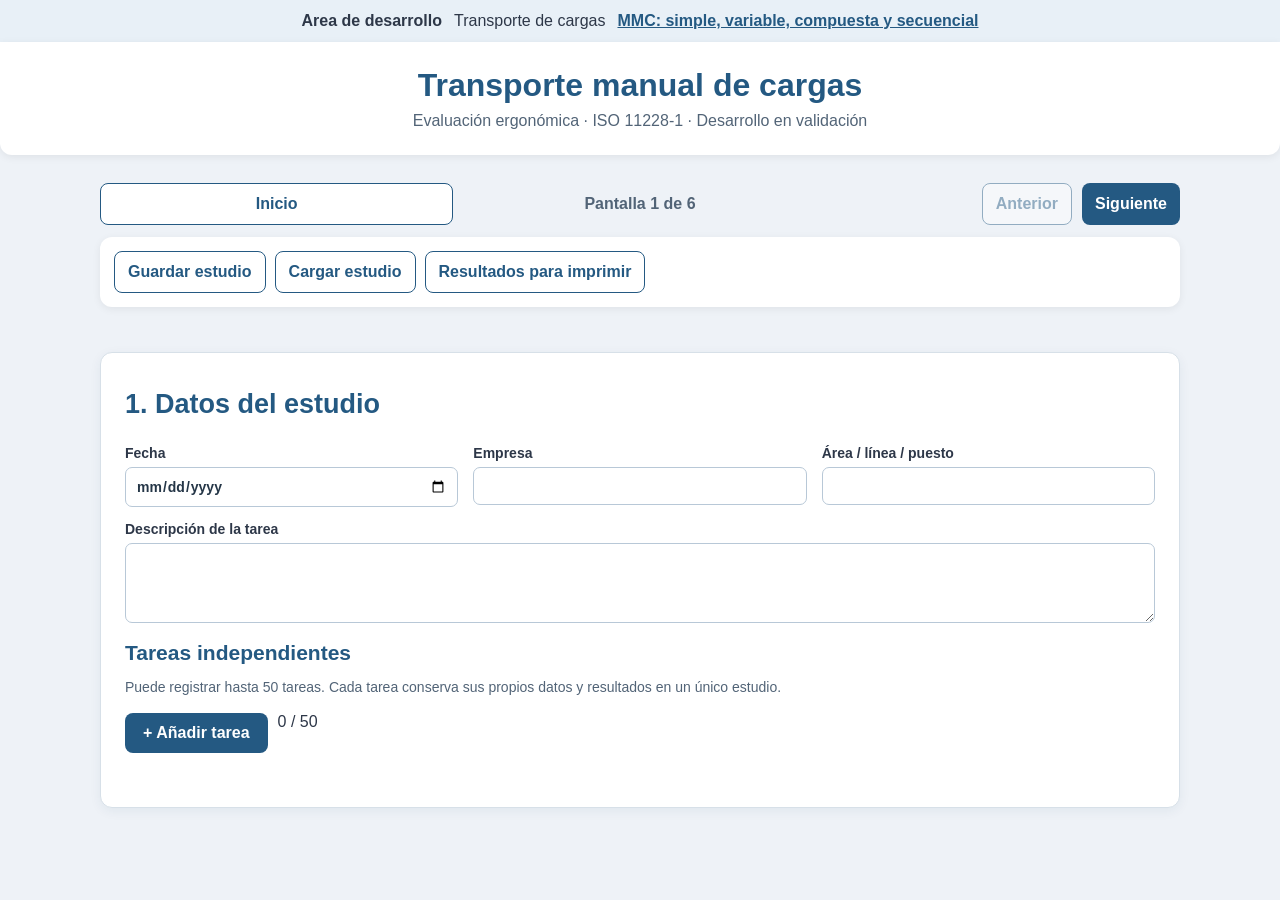
==== commit 6d5e1ece: "Ofrecer acceso separado a MMC y transporte en area de desarrollo" ====
--- a/index.html
+++ b/index.html
@@ -5,7 +5,7 @@
 
 /* Navegacion por pantallas, coherente con MMC Simple */
 [hidden]{display:none!important}body{background:#eef2f7}header{background:#fff;color:#245982;text-align:center;border-radius:0 0 12px 12px;box-shadow:0 2px 9px #00000012}header h1{font-size:32px;margin:0 0 8px}header p{color:#526477}.wizard-nav{display:grid;grid-template-columns:1fr 1fr 1fr;align-items:center;gap:10px;margin-bottom:12px}.wizard-nav .wizard-counter{text-align:center;font-weight:700;color:#526477}.wizard-controls{display:flex;justify-content:flex-end;gap:10px}.wizard-nav button,.wizard-toolbar button{padding:11px 13px}.nav-outline{background:#fff;color:#245982;border:1px solid #245982}.nav-outline:hover{background:#e8f0f7}.wizard-toolbar{background:#fff;border-radius:12px;box-shadow:0 2px 8px #0001;padding:14px;display:flex;flex-wrap:wrap;gap:9px;margin-bottom:45px}.wizard-page>.panel{min-height:360px;padding:36px 24px}.wizard-page h2{font-size:27px;margin-bottom:25px}.wizard-page h3{font-size:21px}.wizard-nav button:disabled{opacity:.45;cursor:not-allowed}@media(max-width:650px){.wizard-nav{grid-template-columns:auto 1fr auto}.wizard-toolbar{margin-bottom:20px}.wizard-page>.panel{padding:22px 16px}}
-</style></head><body><header><h1>Transporte manual de cargas</h1><p>Evaluación ergonómica · ISO 11228-1 · Desarrollo en validación</p></header><main><nav class="wizard-nav" aria-label="Navegación del estudio"><button type="button" class="nav-outline" id="wizardHome">Inicio</button><span class="wizard-counter">Pantalla <span id="wizardNumber">1</span> de 6</span><span class="wizard-controls"><button type="button" class="nav-outline" id="wizardPrev">Anterior</button><button type="button" id="wizardNext">Siguiente</button></span></nav><div class="wizard-toolbar"><button type="button" class="nav-outline" id="wizardSave">Guardar estudio</button><button type="button" class="nav-outline" id="wizardLoad">Cargar estudio</button><button type="button" class="nav-outline" id="wizardPrint">Resultados para imprimir</button></div><div class="wizard-page" id="wizardPage1"><section class="panel"><h2>1. Datos del estudio</h2><div class="grid"><label class="field">Fecha<input id="date" type="date"></label><label class="field">Empresa<input id="company"></label><label class="field">Área / línea / puesto<input id="area"></label></div><label class="field" style="margin-top:14px">Descripción de la tarea<textarea id="description"></textarea></label></section></div><div class="wizard-page" id="wizardPage2" hidden><section class="panel"><h2>2. Horario de la tarea</h2><p class="muted">Registre la jornada completa mediante tramos consecutivos de transporte, otras tareas o descanso. Cada minuto debe pertenecer a un único tramo. Solo los tramos de transporte cuentan para la duración neta.</p><div class="grid"><label class="field">Inicio de jornada<input id="shiftStart" type="time" step="60"></label><label class="field">Fin de jornada<input id="shiftEnd" type="time" step="60"></label><label class="field"><span><input id="shiftOvernight" type="checkbox" style="width:auto"> El fin corresponde al día siguiente</span></label></div><div class="actions"><button type="button" id="addScheduleBlock">+ Añadir tramo</button><span id="scheduleCount"></span></div><div id="scheduleBlocks" class="schedule-blocks"></div><div id="scheduleFeedback" role="status" aria-live="polite"></div><div id="scheduleBreakdown"></div></section></div><div class="wizard-page" id="wizardPage3" hidden><section class="panel"><h2>3. Modalidad de evaluación</h2><div class="grid"><label class="field">Tipo de transporte<select id="mode"><option value="constant">Carga constante</option><option value="variable">Carga variable</option><option value="ap">Carga variable de alta precisión</option></select></label></div><p class="muted">Seleccione la modalidad de transporte que corresponda a la tarea evaluada.</p></section></div><div class="wizard-page" id="wizardPage4" hidden><section class="panel"><h2>4. Datos de la operación</h2><div class="grid"><label class="field">Personas trabajadoras expuestas<input id="workers" type="number" min="1" step="1"></label><label class="field">Duración de la jornada (min)<input id="shift" type="number" min="1"></label><label class="field">Duración neta del transporte (min)<input id="duration" type="number" min="1"></label></div><div id="constantFields"><h3>Carga constante</h3><div class="grid"><label class="field">Peso del objeto (kg)<input id="weight" type="number" min="3" step="any"></label><label class="field">Número total de objetos transportados<input id="count" type="number" min="0" step="1"></label></div></div><div id="variableFields" class="hidden"><h3>Objetos transportados</h3><div class="objects" id="objects"></div><div class="actions"><button type="button" class="secondary" id="addObject">Añadir objeto</button></div></div><div id="apFields" class="hidden"><h3>Categorías de masa (alta precisión)</h3><p class="warning">La evaluación de alta precisión no está disponible en esta versión del programa.</p><div class="objects" id="apObjects"></div></div></section></div><div class="wizard-page" id="wizardPage5" hidden><section class="panel"><h2>5. Condiciones de transporte</h2><div class="grid"><label class="field">Manos utilizadas<select id="hands"><option value="">Seleccione</option><option value="one">Una mano</option><option value="both">Ambas manos</option></select></label><label class="field">Distancia recorrida<select id="distance"><option value="">Seleccione</option><option value="1">De 1 a 2 m</option><option value="0.8">Más de 2 a 5 m</option><option value="0.6">Más de 5 a 10 m</option><option value="0.2">Más de 10 a 20 m</option><option value="0">Más de 20 m</option></select></label><label class="field">Altura de transporte de la carga<select id="height"><option value="">Seleccione</option><option value="0">Más de 175 cm</option><option value="0.4">141 a 175 cm</option><option value="0.8">110 a 140 cm</option><option value="1">75 a 110 cm</option><option value="0.8">40 a 74 cm</option><option value="0">Menos de 41 cm</option></select></label></div><h3>Otros factores</h3><div class="checks" id="factors"></div><div class="note">Los factores seleccionados se tienen en cuenta en el cálculo del índice de riesgo.</div></section></div><div class="wizard-page" id="wizardPage6" hidden><section class="panel"><h2>6. Resultados</h2><div class="actions"><button id="calculate">Calcular evaluación</button><button class="secondary" id="save">Guardar JSON</button><button class="secondary" id="load">Cargar JSON</button><button class="secondary" id="print">Imprimir</button><input class="hidden" id="file" type="file" accept=".json,application/json"></div><div id="messages" role="status" aria-live="polite"></div><div id="results" class="hidden"><h3>Datos calculados</h3><div id="summary"></div><h3>Masa acumulada e índices por periodo</h3><div class="scroll"><table><thead><tr><th>Periodo</th><th>Masa (kg)</th><th>Límite corregido (kg)</th><th>IR</th><th>Clasificación</th></tr></thead><tbody id="periods"></tbody></table></div><p class="muted">IR ≤ 1: riesgo bajo o tolerable. IR > 1: riesgo importante.</p></div></section></div></main><script>
+</style></head><body><nav aria-label="Modulos de evaluacion" style="display:flex;gap:12px;justify-content:center;flex-wrap:wrap;padding:12px;background:#e8f0f7"><strong>Area de desarrollo</strong><span aria-current="page">Transporte de cargas</span><a href="mmc/" style="color:#245982;font-weight:700">MMC: simple, variable, compuesta y secuencial</a></nav><header><h1>Transporte manual de cargas</h1><p>Evaluación ergonómica · ISO 11228-1 · Desarrollo en validación</p></header><main><nav class="wizard-nav" aria-label="Navegación del estudio"><button type="button" class="nav-outline" id="wizardHome">Inicio</button><span class="wizard-counter">Pantalla <span id="wizardNumber">1</span> de 6</span><span class="wizard-controls"><button type="button" class="nav-outline" id="wizardPrev">Anterior</button><button type="button" id="wizardNext">Siguiente</button></span></nav><div class="wizard-toolbar"><button type="button" class="nav-outline" id="wizardSave">Guardar estudio</button><button type="button" class="nav-outline" id="wizardLoad">Cargar estudio</button><button type="button" class="nav-outline" id="wizardPrint">Resultados para imprimir</button></div><div class="wizard-page" id="wizardPage1"><section class="panel"><h2>1. Datos del estudio</h2><div class="grid"><label class="field">Fecha<input id="date" type="date"></label><label class="field">Empresa<input id="company"></label><label class="field">Área / línea / puesto<input id="area"></label></div><label class="field" style="margin-top:14px">Descripción de la tarea<textarea id="description"></textarea></label></section></div><div class="wizard-page" id="wizardPage2" hidden><section class="panel"><h2>2. Horario de la tarea</h2><p class="muted">Registre la jornada completa mediante tramos consecutivos de transporte, otras tareas o descanso. Cada minuto debe pertenecer a un único tramo. Solo los tramos de transporte cuentan para la duración neta.</p><div class="grid"><label class="field">Inicio de jornada<input id="shiftStart" type="time" step="60"></label><label class="field">Fin de jornada<input id="shiftEnd" type="time" step="60"></label><label class="field"><span><input id="shiftOvernight" type="checkbox" style="width:auto"> El fin corresponde al día siguiente</span></label></div><div class="actions"><button type="button" id="addScheduleBlock">+ Añadir tramo</button><span id="scheduleCount"></span></div><div id="scheduleBlocks" class="schedule-blocks"></div><div id="scheduleFeedback" role="status" aria-live="polite"></div><div id="scheduleBreakdown"></div></section></div><div class="wizard-page" id="wizardPage3" hidden><section class="panel"><h2>3. Modalidad de evaluación</h2><div class="grid"><label class="field">Tipo de transporte<select id="mode"><option value="constant">Carga constante</option><option value="variable">Carga variable</option><option value="ap">Carga variable de alta precisión</option></select></label></div><p class="muted">Seleccione la modalidad de transporte que corresponda a la tarea evaluada.</p></section></div><div class="wizard-page" id="wizardPage4" hidden><section class="panel"><h2>4. Datos de la operación</h2><div class="grid"><label class="field">Personas trabajadoras expuestas<input id="workers" type="number" min="1" step="1"></label><label class="field">Duración de la jornada (min)<input id="shift" type="number" min="1"></label><label class="field">Duración neta del transporte (min)<input id="duration" type="number" min="1"></label></div><div id="constantFields"><h3>Carga constante</h3><div class="grid"><label class="field">Peso del objeto (kg)<input id="weight" type="number" min="3" step="any"></label><label class="field">Número total de objetos transportados<input id="count" type="number" min="0" step="1"></label></div></div><div id="variableFields" class="hidden"><h3>Objetos transportados</h3><div class="objects" id="objects"></div><div class="actions"><button type="button" class="secondary" id="addObject">Añadir objeto</button></div></div><div id="apFields" class="hidden"><h3>Categorías de masa (alta precisión)</h3><p class="warning">La evaluación de alta precisión no está disponible en esta versión del programa.</p><div class="objects" id="apObjects"></div></div></section></div><div class="wizard-page" id="wizardPage5" hidden><section class="panel"><h2>5. Condiciones de transporte</h2><div class="grid"><label class="field">Manos utilizadas<select id="hands"><option value="">Seleccione</option><option value="one">Una mano</option><option value="both">Ambas manos</option></select></label><label class="field">Distancia recorrida<select id="distance"><option value="">Seleccione</option><option value="1">De 1 a 2 m</option><option value="0.8">Más de 2 a 5 m</option><option value="0.6">Más de 5 a 10 m</option><option value="0.2">Más de 10 a 20 m</option><option value="0">Más de 20 m</option></select></label><label class="field">Altura de transporte de la carga<select id="height"><option value="">Seleccione</option><option value="0">Más de 175 cm</option><option value="0.4">141 a 175 cm</option><option value="0.8">110 a 140 cm</option><option value="1">75 a 110 cm</option><option value="0.8">40 a 74 cm</option><option value="0">Menos de 41 cm</option></select></label></div><h3>Otros factores</h3><div class="checks" id="factors"></div><div class="note">Los factores seleccionados se tienen en cuenta en el cálculo del índice de riesgo.</div></section></div><div class="wizard-page" id="wizardPage6" hidden><section class="panel"><h2>6. Resultados</h2><div class="actions"><button id="calculate">Calcular evaluación</button><button class="secondary" id="save">Guardar JSON</button><button class="secondary" id="load">Cargar JSON</button><button class="secondary" id="print">Imprimir</button><input class="hidden" id="file" type="file" accept=".json,application/json"></div><div id="messages" role="status" aria-live="polite"></div><div id="results" class="hidden"><h3>Datos calculados</h3><div id="summary"></div><h3>Masa acumulada e índices por periodo</h3><div class="scroll"><table><thead><tr><th>Periodo</th><th>Masa (kg)</th><th>Límite corregido (kg)</th><th>IR</th><th>Clasificación</th></tr></thead><tbody id="periods"></tbody></table></div><p class="muted">IR ≤ 1: riesgo bajo o tolerable. IR > 1: riesgo importante.</p></div></section></div></main><script>
 'use strict';
 const $=id=>document.getElementById(id);
 const factors=['Restricciones posturales','Objeto inestable','Agarre malo','Objeto obstaculiza la visión','Alcance horizontal (agarre) > 40 cm','Malas condiciones atmosféricas (polvo, humos, etc.)','Superficies para caminar deficientes o dañadas','Obstáculos físicos en la ruta de transporte','Espacio libre limitado','Espacio de maniobra limitado o restringido','Ritmo estricto de trabajo','Múltiples tareas que se están realizando','Ambiente ruidoso'];
@@ -85,4 +85,4 @@
 $('wizardLoad').onclick=()=>$('load').click();
 $('wizardPrint').onclick=()=>{showWizardPage(6);setTimeout(()=>window.print(),120)};
 showWizardPage(1);
-</script><script src="tasks.js?v=20261113-3"></script><script src="schedule.js?v=20261113-3"></script></body></html>+</script><script src="tasks.js?v=20261113-4"></script><script src="schedule.js?v=20261113-4"></script></body></html>
